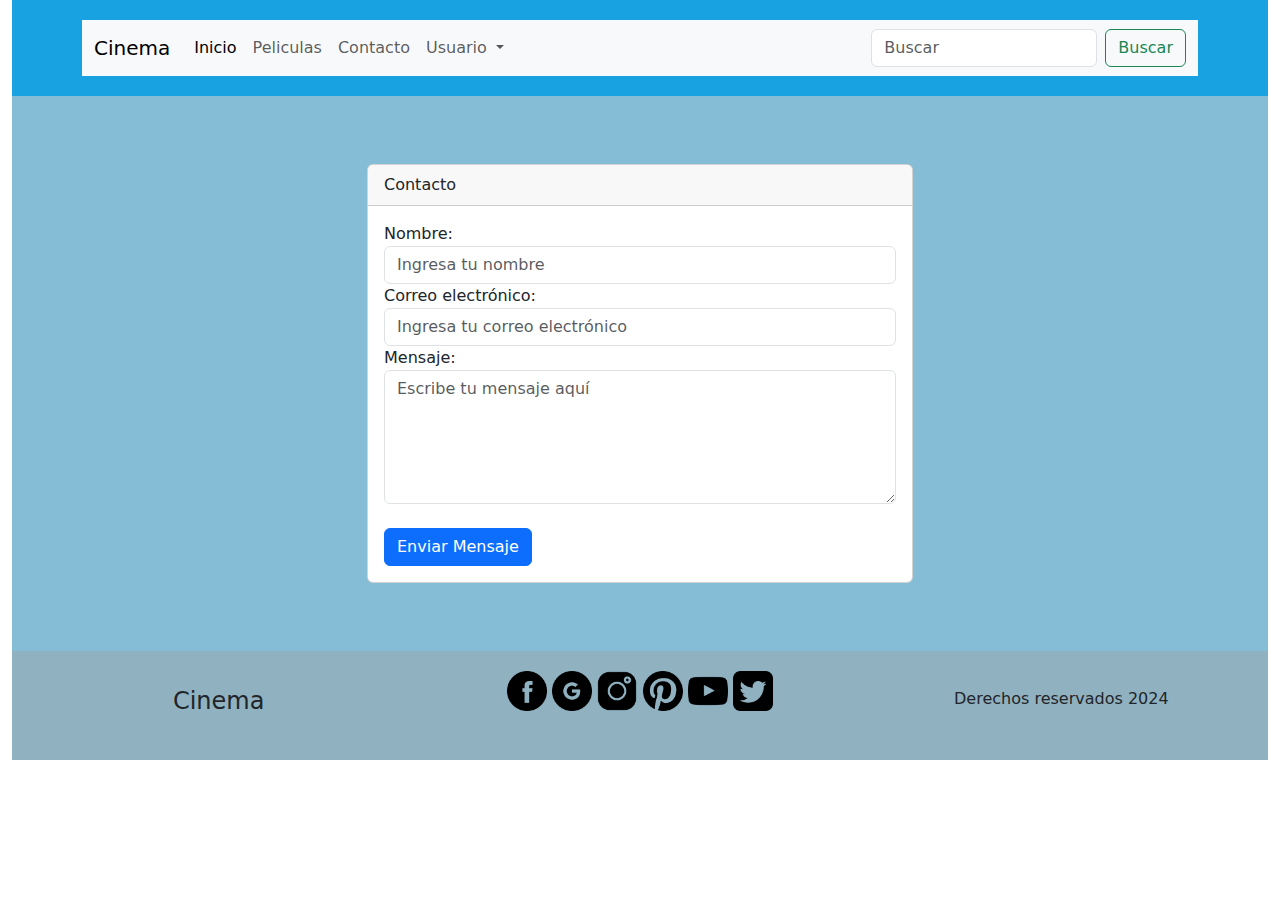
==== contacto.html @ adcf9c7e "trabajo grupal" ====
<!DOCTYPE html>
<html lang="en">

<head>
    <meta charset="UTF-8">
    <meta name="viewport" content="width=device-width, initial-scale=1.0">
    <link href="https://cdn.jsdelivr.net/npm/bootstrap@5.3.3/dist/css/bootstrap.min.css" rel="stylesheet"
        integrity="sha384-QWTKZyjpPEjISv5WaRU9OFeRpok6YctnYmDr5pNlyT2bRjXh0JMhjY6hW+ALEwIH" crossorigin="anonymous">
    <title>Document</title>
</head>


<body class="container-fluid">
    <header>
        <style>
            header {
    background-color: rgb(24, 162, 226);
    padding: 20px 0;
    text-align: center;
  }
      </style>
        <div class="container">
            <nav class="navbar navbar-expand-lg bg-body-tertiary">
                <div class="container-fluid">
                    <a class="navbar-brand" href="#">Cinema</a>
                    <button class="navbar-toggler" type="button" data-bs-toggle="collapse"
                        data-bs-target="#navbarSupportedContent" aria-controls="navbarSupportedContent"
                        aria-expanded="false" aria-label="Toggle navigation">
                        <span class="navbar-toggler-icon"></span>
                    </button>
                    <div class="collapse navbar-collapse" id="navbarSupportedContent">
                        <ul class="navbar-nav me-auto mb-2 mb-lg-0">
                            <li class="nav-item">
                                <a class="nav-link active" aria-current="page"
                                    href="index.html">Inicio</a>
                            </li>
                            <li class="nav-item">
                                <a class="nav-link" href="pagina1.html">Peliculas</a>
                            </li>
                            <li class="nav-item">
                                <a class="nav-link" href="contacto.html">Contacto</a>
                            </li>
                            <li class="nav-item dropdown">
                                <a class="nav-link dropdown-toggle" href="#" role="button" data-bs-toggle="dropdown"
                                    aria-expanded="false">
                                    Usuario
                                </a>
                                <ul class="dropdown-menu">
                                    <li><a class="dropdown-item" href="registro.html">registrarse</a></li>
                                    <li><a class="dropdown-item" href="iniciosecion.html">Iniciar Sesion</a></li>



                                </ul>
                            </li>

                        </ul>
                        <form class="d-flex" role="search">
                            <input class="form-control me-2" type="search" placeholder="Buscar" aria-label="Search">
                            <button class="btn btn-outline-success" type="submit">Buscar</button>
                        </form>
                    </div>
                </div>
            </nav>
        </div>
    </header>
    

    <main>
        <style>
            main {
    background-color: rgb(134, 189, 214);
    padding: 20px 0;
    
  }
      </style>
      <div class="container">
        <div class="row justify-content-center mt-5">
          <div class="col-md-6">
            <div class="card">
              <div class="card-header">
                Contacto
              </div>
              <div class="card-body">
                <form>
                  <div class="form-group">
                    <label for="name">Nombre:</label>
                    <input type="text" class="form-control" id="name" placeholder="Ingresa tu nombre">
                  </div>
                  <div class="form-group">
                    <label for="email">Correo electrónico:</label>
                    <input type="email" class="form-control" id="email" placeholder="Ingresa tu correo electrónico">
                  </div>
                  <div class="form-group">
                    <label for="message">Mensaje:</label>
                    <textarea class="form-control" id="message" rows="5" placeholder="Escribe tu mensaje aquí"></textarea>
                  </div>
                  <br>
                  <button type="submit" class="btn btn-primary btn-block">Enviar Mensaje</button>
                </form>
              </div>
            </div>
          </div>
        </div>
      </div>
          <br>
          <br>
        

    </main>

    <footer>
        <style>
            footer {
    background-color: rgb(144, 177, 192);
    padding: 20px 0;
    text-align: center;
  }
      </style>
        <div class="row">
            <div class="col m-3"><h4>Cinema</h4></div>
            <div class="col m-6">
                <img src="img\facebook.png" width="40" height="40">
                <img src="img/google.png" width="40" height="40">
                <img src="img/inst.png" width="40" height="40">
                <img src="img/pint.png" width="40" height="40">
                <img src="img/youtube.png" width="40" height="40">
                <img src="img/twiter.png" width="40" height="40">
            </div>
            <div class="col m-3">Derechos reservados 2024</div>
        </div>

    </footer>
    <script src="https://cdn.jsdelivr.net/npm/bootstrap@5.3.3/dist/js/bootstrap.bundle.min.js"
        integrity="sha384-YvpcrYf0tY3lHB60NNkmXc5s9fDVZLESaAA55NDzOxhy9GkcIdslK1eN7N6jIeHz"
        crossorigin="anonymous"></script>
</body>

</html>
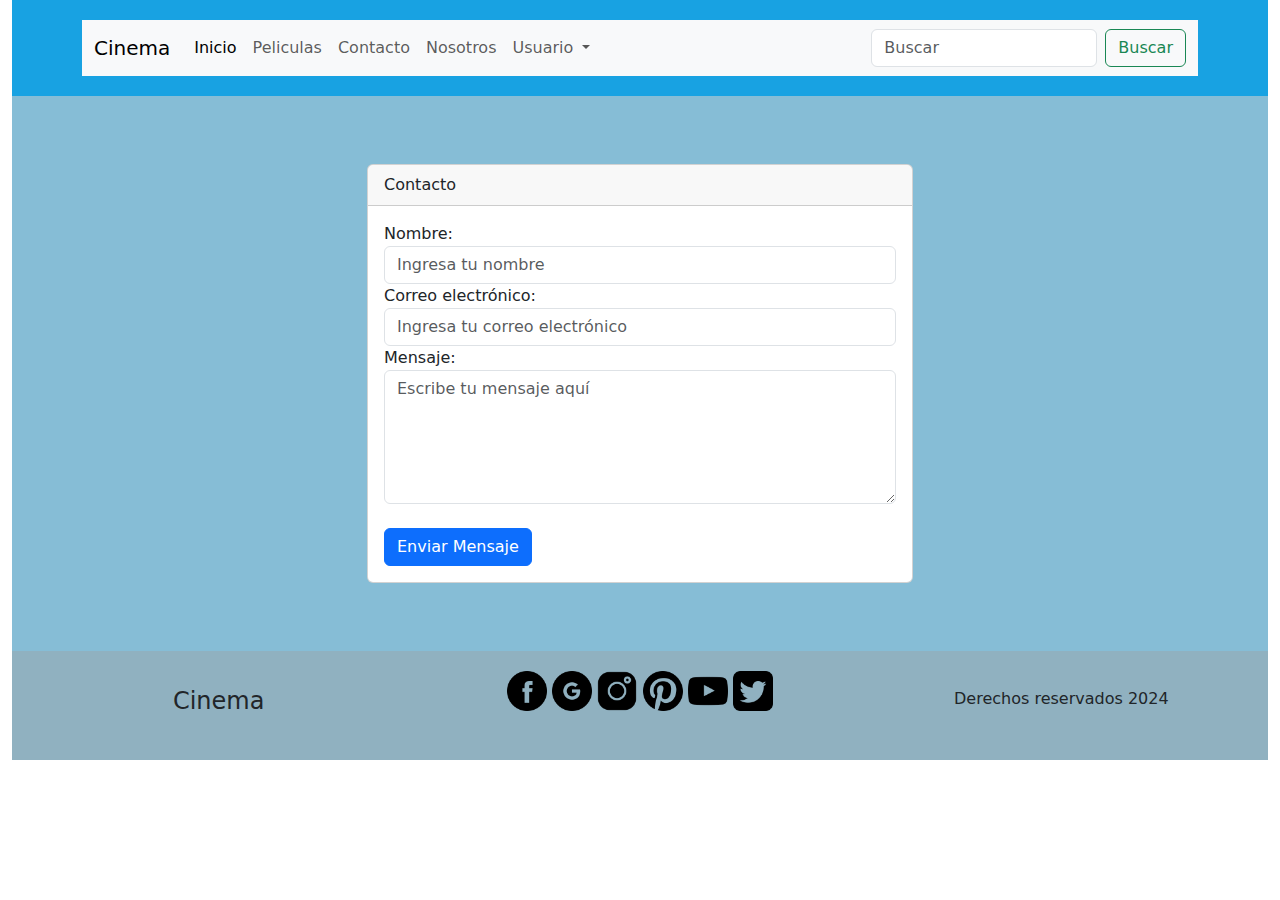
==== commit ea85f477: "arreglos" ====
--- a/contacto.html
+++ b/contacto.html
@@ -40,6 +40,9 @@
                             <li class="nav-item">
                                 <a class="nav-link" href="contacto.html">Contacto</a>
                             </li>
+                            <li class="nav-item">
+                              <a class="nav-link" href="nosotros.html">Nosotros</a>
+                          </li>
                             <li class="nav-item dropdown">
                                 <a class="nav-link dropdown-toggle" href="#" role="button" data-bs-toggle="dropdown"
                                     aria-expanded="false">
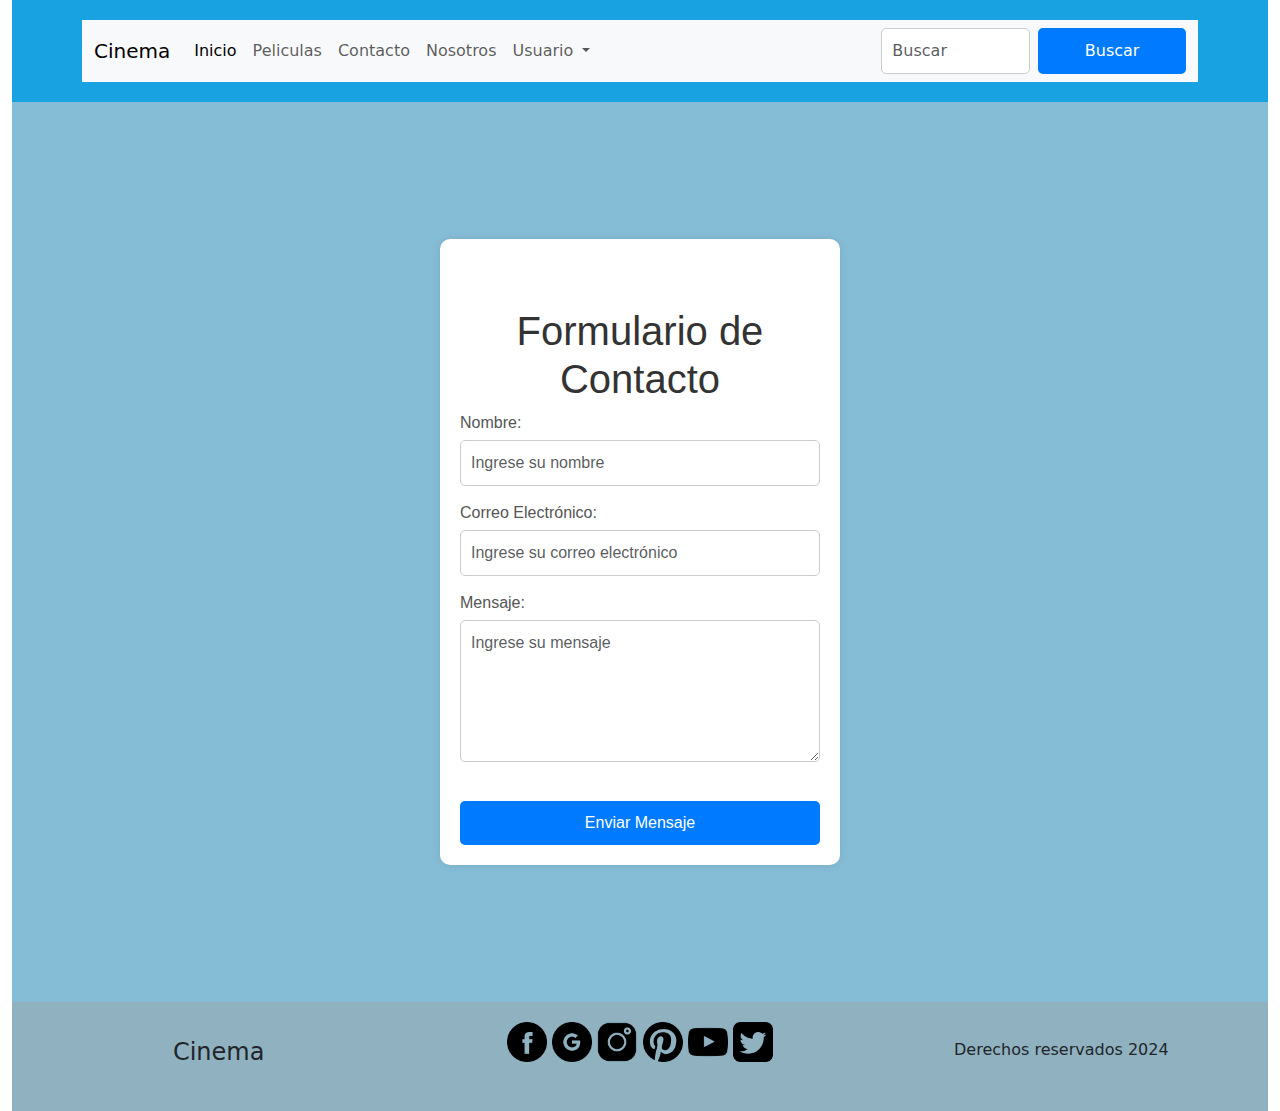
==== commit 29ab7ad2: "subir" ====
--- a/contacto.html
+++ b/contacto.html
@@ -6,6 +6,7 @@
     <meta name="viewport" content="width=device-width, initial-scale=1.0">
     <link href="https://cdn.jsdelivr.net/npm/bootstrap@5.3.3/dist/css/bootstrap.min.css" rel="stylesheet"
         integrity="sha384-QWTKZyjpPEjISv5WaRU9OFeRpok6YctnYmDr5pNlyT2bRjXh0JMhjY6hW+ALEwIH" crossorigin="anonymous">
+        <link rel="stylesheet" href="css/contacto.css">
     <title>Document</title>
 </head>
 
@@ -35,14 +36,14 @@
                                     href="index.html">Inicio</a>
                             </li>
                             <li class="nav-item">
-                                <a class="nav-link" href="pagina1.html">Peliculas</a>
+                                <a class="nav-link" href="iniciosecion.html">Peliculas</a>
                             </li>
                             <li class="nav-item">
                                 <a class="nav-link" href="contacto.html">Contacto</a>
                             </li>
                             <li class="nav-item">
-                              <a class="nav-link" href="nosotros.html">Nosotros</a>
-                          </li>
+                                <a class="nav-link" href="nosotros.html">Nosotros</a>
+                            </li>
                             <li class="nav-item dropdown">
                                 <a class="nav-link dropdown-toggle" href="#" role="button" data-bs-toggle="dropdown"
                                     aria-expanded="false">
@@ -50,7 +51,7 @@
                                 </a>
                                 <ul class="dropdown-menu">
                                     <li><a class="dropdown-item" href="registro.html">registrarse</a></li>
-                                    <li><a class="dropdown-item" href="iniciosecion.html">Iniciar Sesion</a></li>
+                                    <li><a class="dropdown-item" href="iniciosecion.html">Iniciar Secion</a></li>
 
 
 
@@ -70,42 +71,29 @@
     
 
     <main>
-        <style>
-            main {
-    background-color: rgb(134, 189, 214);
-    padding: 20px 0;
-    
-  }
-      </style>
-      <div class="container">
-        <div class="row justify-content-center mt-5">
-          <div class="col-md-6">
-            <div class="card">
-              <div class="card-header">
-                Contacto
+        
+      
+        <div class="container1">
+            
+            
+            <h1 class="mt-5">Formulario de Contacto</h1>
+            <form>
+              <div class="form-group">
+                <label for="nombre">Nombre:</label>
+                <input type="text" class="form-control" id="nombre" placeholder="Ingrese su nombre" required>
               </div>
-              <div class="card-body">
-                <form>
-                  <div class="form-group">
-                    <label for="name">Nombre:</label>
-                    <input type="text" class="form-control" id="name" placeholder="Ingresa tu nombre">
-                  </div>
-                  <div class="form-group">
-                    <label for="email">Correo electrónico:</label>
-                    <input type="email" class="form-control" id="email" placeholder="Ingresa tu correo electrónico">
-                  </div>
-                  <div class="form-group">
-                    <label for="message">Mensaje:</label>
-                    <textarea class="form-control" id="message" rows="5" placeholder="Escribe tu mensaje aquí"></textarea>
-                  </div>
-                  <br>
-                  <button type="submit" class="btn btn-primary btn-block">Enviar Mensaje</button>
-                </form>
+              <div class="form-group">
+                <label for="email">Correo Electrónico:</label>
+                <input type="email" class="form-control" id="email" placeholder="Ingrese su correo electrónico" required>
               </div>
-            </div>
+              <div class="form-group">
+                <label for="mensaje">Mensaje:</label>
+                <textarea class="form-control" id="mensaje" rows="5" placeholder="Ingrese su mensaje" required></textarea >
+              </div>
+              <br>
+              <button type="submit" class="btn btn-primary">Enviar Mensaje</button>
+            </form>
           </div>
-        </div>
-      </div>
           <br>
           <br>
         
--- a/css/contacto.css
+++ b/css/contacto.css
@@ -0,0 +1,60 @@
+main{
+    font-family: Arial, sans-serif;
+    background-color:rgb(134, 189, 214);
+    display: flex;
+    justify-content: center;
+    align-items: center;
+    height: 100vh;
+    margin: 0;
+}
+
+.container1 {
+    background-color: #fff;
+    padding: 20px;
+    border-radius: 10px;
+    box-shadow: 0 0 10px rgba(0, 0, 0, 0.1);
+    width: 400px;
+}
+
+h1 {
+    text-align: center;
+    color: #333;
+}
+
+.form-group {
+    margin-bottom: 15px;
+}
+
+label {
+    display: block;
+    margin-bottom: 5px;
+    color: #555;
+}
+
+.form-control {
+    width: 100%;
+    padding: 10px;
+    border: 1px solid #ccc;
+    border-radius: 5px;
+    box-sizing: border-box;
+}
+
+textarea.form-control {
+    resize: vertical;
+}
+
+button.btn {
+    width: 100%;
+    padding: 10px;
+    background-color: #007BFF;
+    color: white;
+    border: none;
+    border-radius: 5px;
+    cursor: pointer;
+    font-size: 16px;
+}
+
+button.btn:hover {
+    background-color: #0056b3;
+}
+
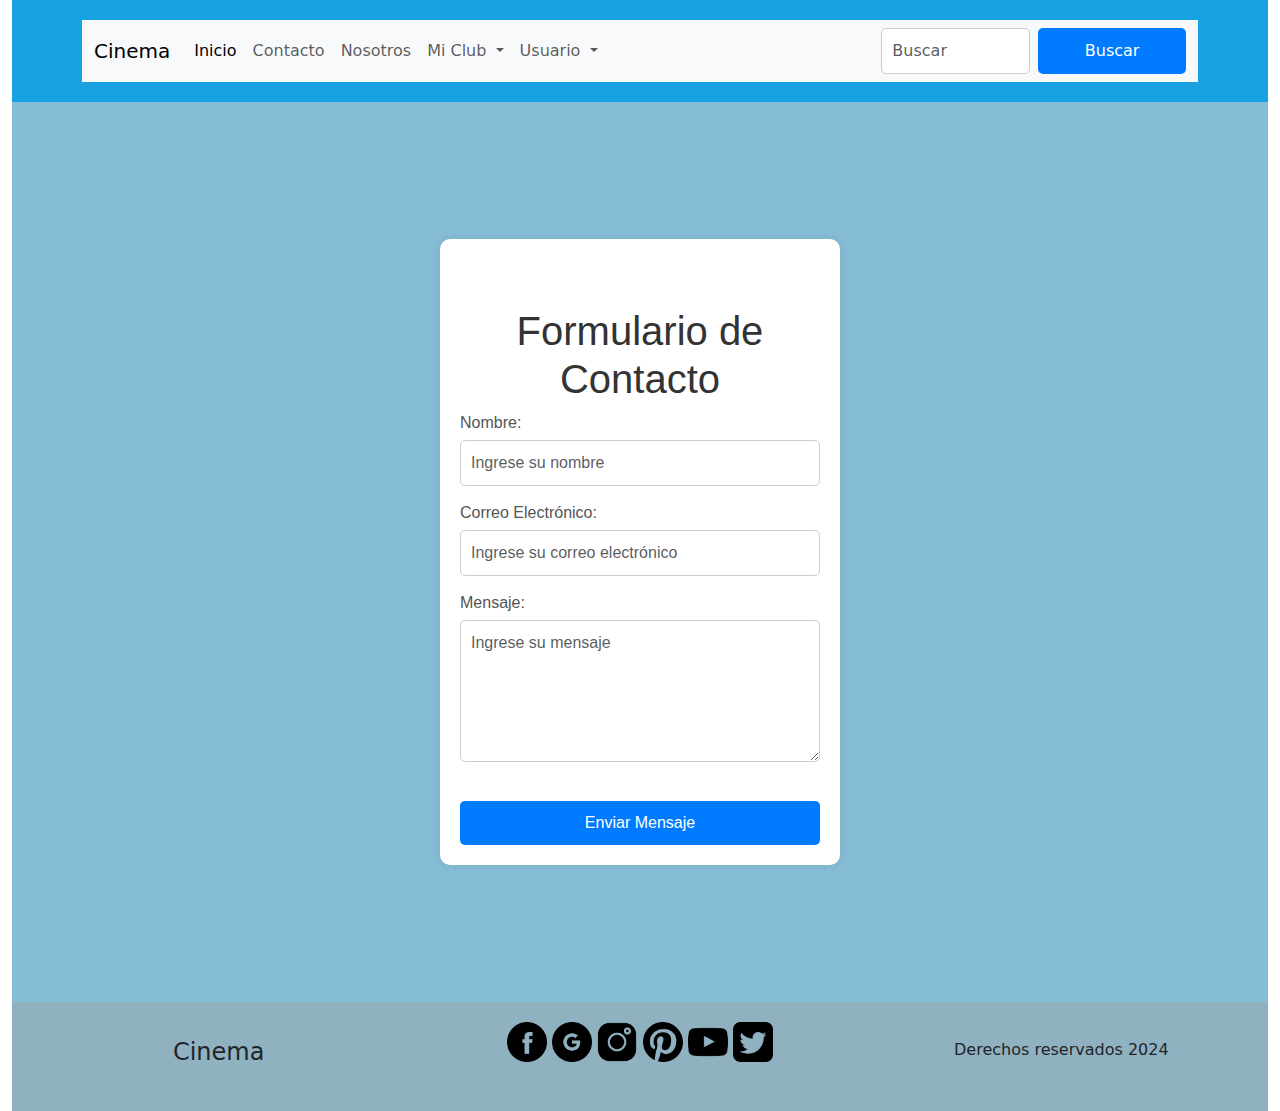
==== commit eee45fdd: "arreglo" ====
--- a/contacto.html
+++ b/contacto.html
@@ -22,51 +22,54 @@
       </style>
         <div class="container">
             <nav class="navbar navbar-expand-lg bg-body-tertiary">
-                <div class="container-fluid">
-                    <a class="navbar-brand" href="#">Cinema</a>
-                    <button class="navbar-toggler" type="button" data-bs-toggle="collapse"
-                        data-bs-target="#navbarSupportedContent" aria-controls="navbarSupportedContent"
-                        aria-expanded="false" aria-label="Toggle navigation">
-                        <span class="navbar-toggler-icon"></span>
-                    </button>
-                    <div class="collapse navbar-collapse" id="navbarSupportedContent">
-                        <ul class="navbar-nav me-auto mb-2 mb-lg-0">
-                            <li class="nav-item">
-                                <a class="nav-link active" aria-current="page"
-                                    href="index.html">Inicio</a>
-                            </li>
-                            <li class="nav-item">
-                                <a class="nav-link" href="iniciosecion.html">Peliculas</a>
-                            </li>
-                            <li class="nav-item">
-                                <a class="nav-link" href="contacto.html">Contacto</a>
-                            </li>
-                            <li class="nav-item">
-                                <a class="nav-link" href="nosotros.html">Nosotros</a>
-                            </li>
-                            <li class="nav-item dropdown">
-                                <a class="nav-link dropdown-toggle" href="#" role="button" data-bs-toggle="dropdown"
-                                    aria-expanded="false">
-                                    Usuario
-                                </a>
-                                <ul class="dropdown-menu">
-                                    <li><a class="dropdown-item" href="registro.html">registrarse</a></li>
-                                    <li><a class="dropdown-item" href="iniciosecion.html">Iniciar Secion</a></li>
-
-
-
-                                </ul>
-                            </li>
-
-                        </ul>
-                        <form class="d-flex" role="search">
-                            <input class="form-control me-2" type="search" placeholder="Buscar" aria-label="Search">
-                            <button class="btn btn-outline-success" type="submit">Buscar</button>
-                        </form>
-                    </div>
+              <div class="container-fluid">
+                <a class="navbar-brand" href="#">Cinema</a>
+                <button class="navbar-toggler" type="button" data-bs-toggle="collapse"
+                  data-bs-target="#navbarSupportedContent" aria-controls="navbarSupportedContent" aria-expanded="false"
+                  aria-label="Toggle navigation">
+                  <span class="navbar-toggler-icon"></span>
+                </button>
+                <div class="collapse navbar-collapse" id="navbarSupportedContent">
+                  <ul class="navbar-nav me-auto mb-2 mb-lg-0">
+                    <li class="nav-item">
+                      <a class="nav-link active" aria-current="page" href="index.html">Inicio</a>
+                    </li>
+                    <li class="nav-item">
+                      <a class="nav-link" href="contacto.html">Contacto</a>
+                    </li>
+                    <li class="nav-item">
+                      <a class="nav-link" href="nosotros.html">Nosotros</a>
+                    </li>
+                    <li class="nav-item dropdown">
+                      <a class="nav-link dropdown-toggle" href="#" role="button" data-bs-toggle="dropdown"
+                        aria-expanded="false">
+                        Mi Club
+                      </a>
+                      <ul class="dropdown-menu">
+                        <li><a class="dropdown-item" href="iniciosecion.html">Peliculas</a></li>
+                        <li><a class="dropdown-item" href="listapeli.html">Listado Peliculas</a></li>
+                        <li><a class="dropdown-item" href="cargarpelis.html">Cargar Peliculas</a></li>
+                      </ul>
+                    </li>
+                    <li class="nav-item dropdown">
+                      <a class="nav-link dropdown-toggle" href="#" role="button" data-bs-toggle="dropdown"
+                        aria-expanded="false">
+                        Usuario
+                      </a>
+                      <ul class="dropdown-menu">
+                        <li><a class="dropdown-item" href="registro.html">registrarse</a></li>
+                        <li><a class="dropdown-item" href="iniciosecion.html">Iniciar Secion</a></li>
+                      </ul>
+                    </li>
+                  </ul>
+                  <form class="d-flex" role="search">
+                    <input class="form-control me-2" type="search" placeholder="Buscar" aria-label="Search">
+                    <button class="btn btn-outline-success" type="submit">Buscar</button>
+                  </form>
                 </div>
+              </div>
             </nav>
-        </div>
+          </div>
     </header>
     
 
